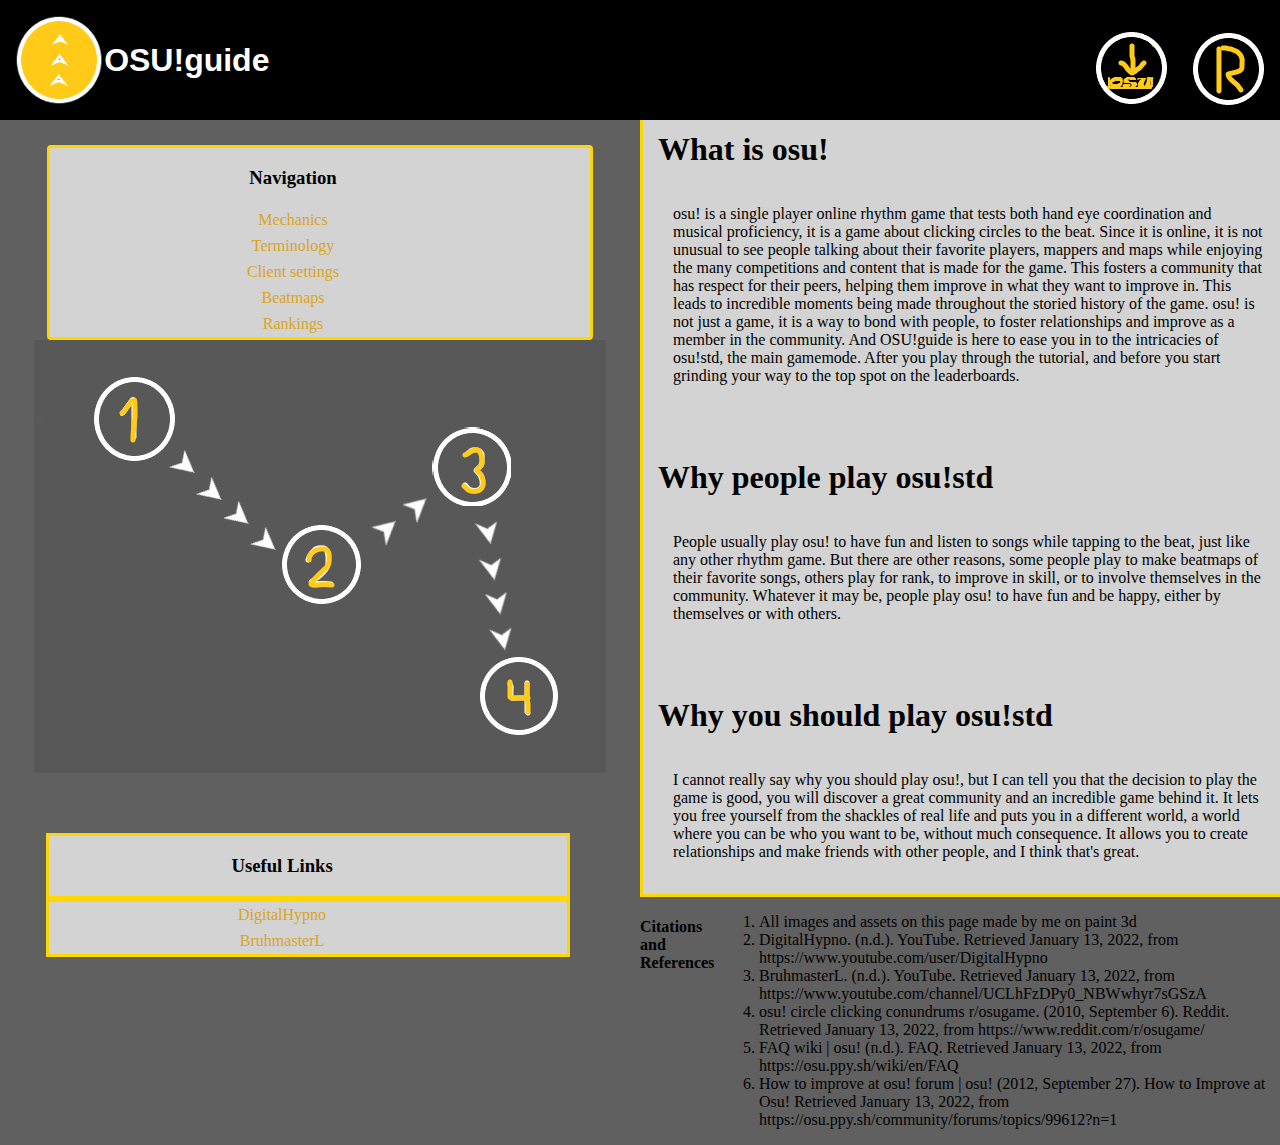
==== index.html @ 5a2c6568 "Add files via upload" ====
<!DOCTYPE html>
<html>
  	<head>
    	<meta charset="utf-8">
        <meta name="author" content="Johan Henrik G. Adorna">
        <meta name="keywords" content="Cs Proj 1">
    	<meta name="revised" content="13/01/2022">
    	<title>OSU!guide</title>
    	<link href="css/style.css" rel="stylesheet"/>
  	</head>
  	<body>
	
		<!-- header --> 
		<header class="header">
			<section class="logo">
				<img src="images/logo.png" alt="gamerbrain">
				<h1>OSU!guide</h1>
            </section>
			<section class="osupage">
				<section><a href="https://osu.ppy.sh/home"><img src="images/download.png" alt=""></a></section>
				<section><a href="https://www.reddit.com/r/OSU/"><img src="images/Reddito.png" alt=""></a></section>
            </section>
		</header>

		<!-- Main Content -->
		<main class="container">
			<section>
				<section class="nav">
                    <nav class="lonks">
                    <ul>
                            <li><h3>Navigation</h3></li>
                            <li> <a href="subpages/mechanics.html">Mechanics</a></li>
                            <li><a href="#">Terminology</a></li>
                            <li> <a href="#">Client settings</a></li>
                            <li> <a href="#">Beatmaps</a></li>
                            <li> <a href="#">Rankings</a></li>
                    </ul>
                    </nav>
                    <section class="pic1">
                        <img src="images/bg.png" alt="image2">
                    </section>
				</section>
				<section class="extra">
                    <header class="title2">
                        <h3>Useful Links</h3>
                    </header>
					<section class="lonks2">
                        <ul>
                            <li><a href="https://www.youtube.com/user/DigitalHypno">DigitalHypno</a></li>
                            <li><a href="https://www.youtube.com/channel/UCLhFzDPy0_NBWwhyr7sGSzA">BruhmasterL</a></li>
                        </ul>
                    </section>
				</section>
			</section>
            <section class="para">
                <article class="pe1">
                    <h1>What is osu!</h1>
                    <section class="text">
                        osu! is a single player online rhythm game that tests both hand eye coordination and musical proficiency, it is a game about clicking circles to the beat. Since it is online, it is not unusual to see people talking about their favorite players, mappers and maps while enjoying the many
                        competitions and content that is made for the game. This fosters a community that has respect for their peers, helping them improve in what they want to improve in. This leads to incredible moments
                        being made throughout the storied history of the game. osu! is not just a game, it is a way to bond with people, to foster relationships and improve as a member in the community. And OSU!guide is here 
                        to ease you in to the intricacies of osu!std, the main gamemode. After you play through the tutorial, and before you start grinding your way to the top spot on the leaderboards.
                    </section>
                </article>
                <article class="p2">
                    <h1>Why people play osu!std</h1>
                    <section class ="text">
                    People usually play osu! to have fun and listen to songs while tapping to the beat, just like any other rhythm game. But there are other reasons, some people play to make beatmaps of their favorite songs, 
                    others play for rank, to improve in skill, or to involve themselves in the community. Whatever it may be, people play osu! to have fun and be happy, either by themselves or with others. 
                    </section>
                </article>
                <article class="p3">
                    <h1>Why you should play osu!std</h1>
                    <section class ="text">
                        I cannot really say why you should play osu!, but I can tell you that the decision to play the game is good, you will discover a great community and an incredible game behind it. It lets you free 
                        yourself from the shackles of real life and puts you in a different world, a world where you can be who you want to be, without much consequence. It allows you to create relationships and make friends
                        with other people, and I think that's great.
                    </section>
                </article>
                <footer>
                    <h4>Citations and References</h4>
                    <ol>
                        <li>All images and assets on this page made by me on paint 3d</li>
                        <li>DigitalHypno. (n.d.). YouTube. Retrieved January 13, 2022, from https://www.youtube.com/user/DigitalHypno</li>
                        <li>BruhmasterL. (n.d.). YouTube. Retrieved January 13, 2022, from https://www.youtube.com/channel/UCLhFzDPy0_NBWwhyr7sGSzA</li>
                        <li>osu! circle clicking conundrums r/osugame. (2010, September 6). Reddit. Retrieved January 13, 2022, from https://www.reddit.com/r/osugame/</li>
                        <li>FAQ wiki | osu! (n.d.). FAQ. Retrieved January 13, 2022, from https://osu.ppy.sh/wiki/en/FAQ</li>
                        <li>How to improve at osu! forum | osu! (2012, September 27). How to Improve at Osu! Retrieved January 13, 2022, from https://osu.ppy.sh/community/forums/topics/99612?n=1</li>
                    </ol>
                </footer>
            </section>
        </main>
    </body>
</html>
---- css/style.css ----
body {
	margin: 0;
    background-color: rgb(97, 96, 96);
}

.header {
    position: absolute;
	background-color: black;
	width: 100%;
    height: 10vh;
    display: flex;
    padding: 15px;
}

.header h1{
    color: white;
    font-family: 'Segoe UI', Tahoma, Geneva, Verdana, sans-serif;
}

.logo {
    display: flex;
	height: 100%;
    align-items: center;
	align-self: flex-start;
	margin-right: auto;	
}

.logo img {
    display: flex;
    height: 100%;
    width: auto;
    
}

.osupage section {
    color: white;
    font-family: 'Times New Roman', Times, serif;
    font-style: italic;
}

.osupage {
    display: flex;
	height: 100%;
    align-items: center;
    padding: 10px;
}

.osupage section{
    margin-right: 15px;
}

.container {
    padding-top: 10vh;
    width: 100%;
    height: auto;
    display: grid;
    grid-template-columns: 1fr 1fr;
}

.nav {
    display: flex;
    flex-direction: column;
    height: auto;
    width: auto;
	margin: 50px 15px 50px 15px;
    padding: 5px;
}

.lonks {
    background-color: lightgray;
    display: flex;
    height: auto;
    width: 90%;
    margin: auto;
    border: 3px solid gold;
    border-radius: 4px;
    
}

.para article {
    padding-top: 20px;
    padding-left: 15px;
    padding-bottom: 2vh;
    background-color: lightgray;
    border-left: 3px solid gold;
}

.p3 {
    border-bottom: 3px solid gold;
}

ul {
    list-style-type: none;
    margin: 0;
    padding: 0;
    text-align: center;
    height: auto;
    width: 90%;
}

li a {
    display: block;
    padding: 4px 12px;
    color: goldenrod;
    text-decoration: none;
}

li a:hover {
    color:black;
}

.pic1 {
    display: flex;
    height: auto;
    width: auto;
    margin: auto; 
}

.pic1 img {
    vertical-align: center;
    height: auto;
    width: 100%;
    object-fit: cover;
}

.extra {
    display: flex;
    flex-direction: column;
    height: auto;
    width: 90%;
    margin: 50px 15px 50px 15px;
    padding: 5px;
}

.title2 {
    background-color: lightgray;
    display: flex;
    height: auto;
    width: 90%;
    margin: auto;   
    border: 3px solid gold;
}

.lonks2 {
    background-color: lightgray;
    display: flex;
    height: auto;
    width: 90%;
    margin: auto;
    border: 3px solid gold;
}

.lonks2 ul {
    list-style: none;
}

.title2 h3 {
   text-align: center;
   height: auto;
   width: 90%;
}

footer {
    display: flex;
    justify-content: center;
}

footer img {
    vertical-align: middle;
    height: 30vh;
    width: auto;
    margin: auto; 
}

.p {
    padding: 15px;
}

.text {
    padding: 15px;
}
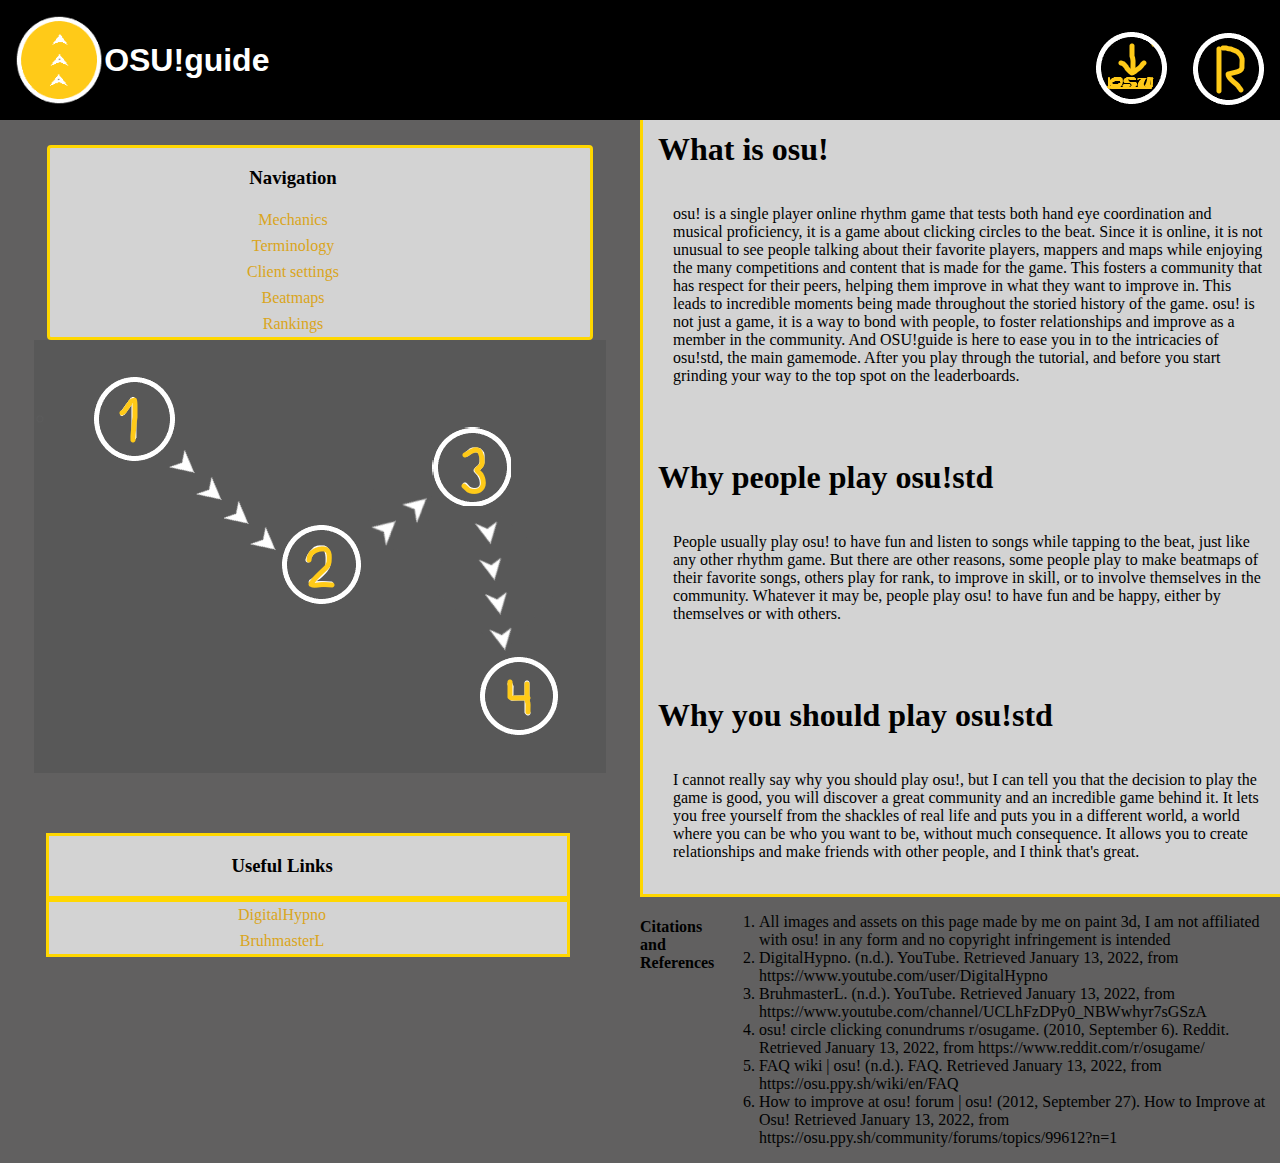
==== commit a3b7c8bb: "Update index.html" ====
--- a/index.html
+++ b/index.html
@@ -29,7 +29,7 @@
                     <nav class="lonks">
                     <ul>
                             <li><h3>Navigation</h3></li>
-                            <li> <a href="subpages/mechanics.html">Mechanics</a></li>
+                            <li> <a href="htdocs/mechanics.html">Mechanics</a></li>
                             <li><a href="#">Terminology</a></li>
                             <li> <a href="#">Client settings</a></li>
                             <li> <a href="#">Beatmaps</a></li>
@@ -80,7 +80,7 @@
                 <footer>
                     <h4>Citations and References</h4>
                     <ol>
-                        <li>All images and assets on this page made by me on paint 3d</li>
+                        <li>All images and assets on this page made by me on paint 3d, I am not affiliated with osu! in any form and no copyright infringement is intended</li>
                         <li>DigitalHypno. (n.d.). YouTube. Retrieved January 13, 2022, from https://www.youtube.com/user/DigitalHypno</li>
                         <li>BruhmasterL. (n.d.). YouTube. Retrieved January 13, 2022, from https://www.youtube.com/channel/UCLhFzDPy0_NBWwhyr7sGSzA</li>
                         <li>osu! circle clicking conundrums r/osugame. (2010, September 6). Reddit. Retrieved January 13, 2022, from https://www.reddit.com/r/osugame/</li>
@@ -91,4 +91,4 @@
             </section>
         </main>
     </body>
-</html>+</html>
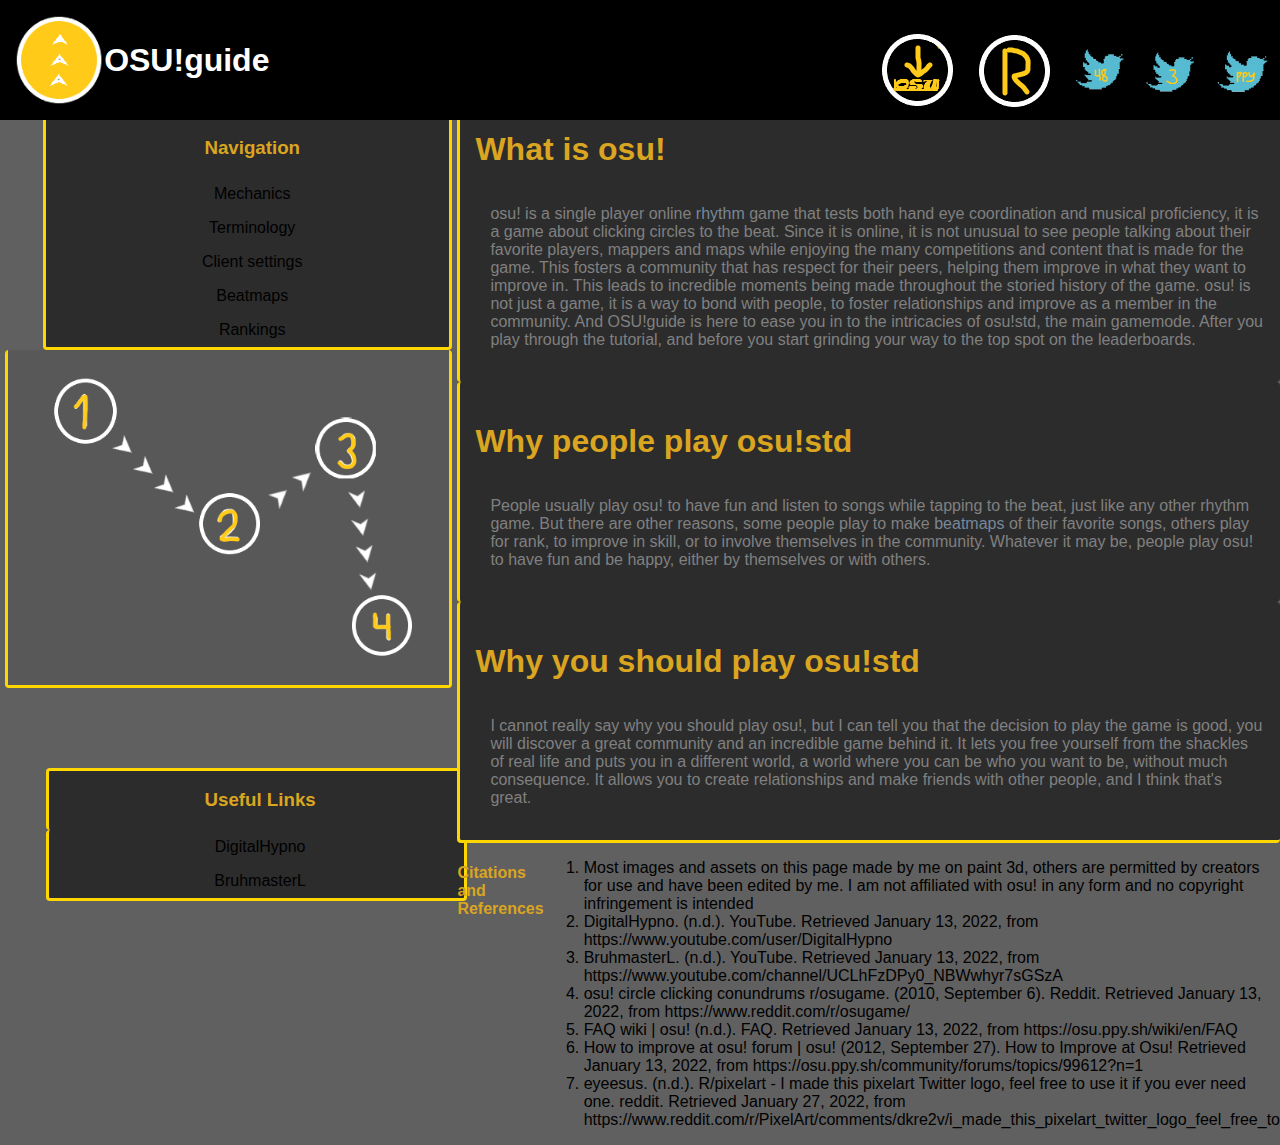
==== commit 26f3f879: "Add files via upload" ====
--- a/index.html
+++ b/index.html
@@ -17,8 +17,11 @@
 				<h1>OSU!guide</h1>
             </section>
 			<section class="osupage">
-				<section><a href="https://osu.ppy.sh/home"><img src="images/download.png" alt=""></a></section>
-				<section><a href="https://www.reddit.com/r/OSU/"><img src="images/Reddito.png" alt=""></a></section>
+                    <a href="https://osu.ppy.sh/home"><div class="os"></div></a>
+                    <a href="https://www.reddit.com/r/OSU/"><div class="reddito"></div></a>
+                    <a href="https://twitter.com/shigetora_twit"><div class="shige"></div></a>
+                    <a href="https://twitter.com/WhiteCatOsu"><div class="whitecat"></div></a>
+                    <a href="https://twitter.com/ppy"><div class="ppy"></div></a>
             </section>
 		</header>
 
@@ -30,9 +33,9 @@
                     <ul>
                             <li><h3>Navigation</h3></li>
                             <li> <a href="htdocs/mechanics.html">Mechanics</a></li>
-                            <li><a href="#">Terminology</a></li>
-                            <li> <a href="#">Client settings</a></li>
-                            <li> <a href="#">Beatmaps</a></li>
+                            <li><a href="htdocs/terminology.html">Terminology</a></li>
+                            <li> <a href="htdocs/cliset.html">Client settings</a></li>
+                            <li> <a href="htdocs/beatmaps.html">Beatmaps</a></li>
                             <li> <a href="#">Rankings</a></li>
                     </ul>
                     </nav>
@@ -56,7 +59,7 @@
                 <article class="pe1">
                     <h1>What is osu!</h1>
                     <section class="text">
-                        osu! is a single player online rhythm game that tests both hand eye coordination and musical proficiency, it is a game about clicking circles to the beat. Since it is online, it is not unusual to see people talking about their favorite players, mappers and maps while enjoying the many
+                        osu! is a single player online <a href="htdocs/terminology.html#rhythm">rhythm</a> game that tests both hand eye coordination and musical proficiency, it is a game about clicking circles to the beat. Since it is online, it is not unusual to see people talking about their favorite players, mappers and maps while enjoying the many
                         competitions and content that is made for the game. This fosters a community that has respect for their peers, helping them improve in what they want to improve in. This leads to incredible moments
                         being made throughout the storied history of the game. osu! is not just a game, it is a way to bond with people, to foster relationships and improve as a member in the community. And OSU!guide is here 
                         to ease you in to the intricacies of osu!std, the main gamemode. After you play through the tutorial, and before you start grinding your way to the top spot on the leaderboards.
@@ -65,7 +68,7 @@
                 <article class="p2">
                     <h1>Why people play osu!std</h1>
                     <section class ="text">
-                    People usually play osu! to have fun and listen to songs while tapping to the beat, just like any other rhythm game. But there are other reasons, some people play to make beatmaps of their favorite songs, 
+                    People usually play osu! to have fun and listen to songs while tapping to the beat, just like any other rhythm game. But there are other reasons, some people play to make <a href="htdocs/terminology.html#beatmap">beatmaps</a> of their favorite songs, 
                     others play for rank, to improve in skill, or to involve themselves in the community. Whatever it may be, people play osu! to have fun and be happy, either by themselves or with others. 
                     </section>
                 </article>
@@ -80,15 +83,16 @@
                 <footer>
                     <h4>Citations and References</h4>
                     <ol>
-                        <li>All images and assets on this page made by me on paint 3d, I am not affiliated with osu! in any form and no copyright infringement is intended</li>
+                        <li>Most images and assets on this page made by me on paint 3d, others are permitted by creators for use and have been edited by me. I am not affiliated with osu! in any form and no copyright infringement is intended</li>
                         <li>DigitalHypno. (n.d.). YouTube. Retrieved January 13, 2022, from https://www.youtube.com/user/DigitalHypno</li>
                         <li>BruhmasterL. (n.d.). YouTube. Retrieved January 13, 2022, from https://www.youtube.com/channel/UCLhFzDPy0_NBWwhyr7sGSzA</li>
                         <li>osu! circle clicking conundrums r/osugame. (2010, September 6). Reddit. Retrieved January 13, 2022, from https://www.reddit.com/r/osugame/</li>
                         <li>FAQ wiki | osu! (n.d.). FAQ. Retrieved January 13, 2022, from https://osu.ppy.sh/wiki/en/FAQ</li>
                         <li>How to improve at osu! forum | osu! (2012, September 27). How to Improve at Osu! Retrieved January 13, 2022, from https://osu.ppy.sh/community/forums/topics/99612?n=1</li>
+                        <li>eyeesus. (n.d.). R/pixelart - I made this pixelart Twitter logo, feel free to use it if you ever need one. reddit. Retrieved January 27, 2022, from https://www.reddit.com/r/PixelArt/comments/dkre2v/i_made_this_pixelart_twitter_logo_feel_free_to </li>
                     </ol>
                 </footer>
             </section>
         </main>
     </body>
-</html>
+</html>--- a/css/style.css
+++ b/css/style.css
@@ -1,6 +1,7 @@
 body {
 	margin: 0;
     background-color: rgb(97, 96, 96);
+    font-family: Verdana, Geneva, Tahoma, sans-serif;
 }
 
 .header {
@@ -25,6 +26,37 @@
 	margin-right: auto;	
 }
 
+.reddito {
+	background: url('../images/css_sprites.png') no-repeat -111px -10px;
+	width: 83px;
+	height: 77px;
+}
+
+.os {
+	background: url('../images/css_sprites.png') no-repeat -10px -10px;
+	width: 81px;
+	height: 80px;
+}
+
+.shige{
+    width: 56px; 
+    height: 50px;
+    background: url('../images/css_sprites.png') no-repeat -214px -10px;
+    z-index: 1;
+}
+
+.whitecat {
+	background: url('../images/css_sprites.png') no-repeat -10px -110px;
+	width: 57px;
+	height: 51px;
+}
+
+.ppy {
+	background: url('../images/css_sprites.png') no-repeat -87px -110px;
+	width: 56px;
+	height: 51px;
+}
+
 .logo img {
     display: flex;
     height: 100%;
@@ -32,21 +64,38 @@
     
 }
 
-.osupage section {
-    color: white;
-    font-family: 'Times New Roman', Times, serif;
-    font-style: italic;
+.osupage li {
+    margin: 0;
+    padding: 0;
+    list-style: none;
+    position: absolute;
+    top: 0;
 }
 
 .osupage {
+    position: relative;
     display: flex;
 	height: 100%;
     align-items: center;
     padding: 10px;
 }
 
-.osupage section{
+.osupage div{
     margin-right: 15px;
+}
+/* end of header css */
+
+a {
+    color: lightslategray;
+    text-decoration: none;
+}
+
+a:hover {
+    color: goldenrod;
+}
+
+h1, h3, h4 {
+    color: goldenrod;
 }
 
 .container {
@@ -62,27 +111,37 @@
     flex-direction: column;
     height: auto;
     width: auto;
-	margin: 50px 15px 50px 15px;
+	margin: auto;
     padding: 5px;
 }
 
 .lonks {
+    padding-left: 3.5vw;
+    padding-top: 20px;
     background-color: lightgray;
     display: flex;
     height: auto;
-    width: 90%;
-    margin: auto;
-    border: 3px solid gold;
-    border-radius: 4px;
-    
+    width: 80%;
+    margin: 0px 0px 0px 3vw;
+    border: 3px solid gold;
+    border-radius: 4px;
+    background-color: rgb(44, 44, 44);
+    color: gray;
+}
+
+.lonks h3 {
+    color: goldenrod;
 }
 
 .para article {
     padding-top: 20px;
     padding-left: 15px;
     padding-bottom: 2vh;
-    background-color: lightgray;
+    background-color: rgb(44, 44, 44);
+    color: gray;
     border-left: 3px solid gold;
+    border-radius: 4px;
+    border-right: none;
 }
 
 .p3 {
@@ -98,15 +157,16 @@
     width: 90%;
 }
 
-li a {
+.lonks li a, .lonks2 li a{
     display: block;
-    padding: 4px 12px;
-    color: goldenrod;
+    padding: 8px 16px;
+    color: black;
     text-decoration: none;
 }
 
-li a:hover {
-    color:black;
+.lonks li a:hover, .lonks2 li a:hover {
+    color: goldenrod;
+    background-color: black;
 }
 
 .pic1 {
@@ -114,6 +174,9 @@
     height: auto;
     width: auto;
     margin: auto; 
+    border: 3px solid gold;
+    border-top: none;
+    border-radius: 4px;
 }
 
 .pic1 img {
@@ -133,21 +196,31 @@
 }
 
 .title2 {
+    padding-left: 3.5vw;
     background-color: lightgray;
     display: flex;
     height: auto;
     width: 90%;
-    margin: auto;   
-    border: 3px solid gold;
+    margin: 20px 0px 0px 2vw; 
+    border: 3px solid gold;
+    border-radius: 4px;
+    border-bottom: none;
+    background-color: rgb(44, 44, 44);
+    color: gray;
 }
 
 .lonks2 {
+    padding-left: 3.5vw;
     background-color: lightgray;
     display: flex;
     height: auto;
     width: 90%;
-    margin: auto;
-    border: 3px solid gold;
+    margin: 0px 0px 0px 2vw;
+    border: 3px solid gold;
+    border-radius: 4px;
+    border-top: none;
+    background-color: rgb(44, 44, 44);
+    color: gray;
 }
 
 .lonks2 ul {
